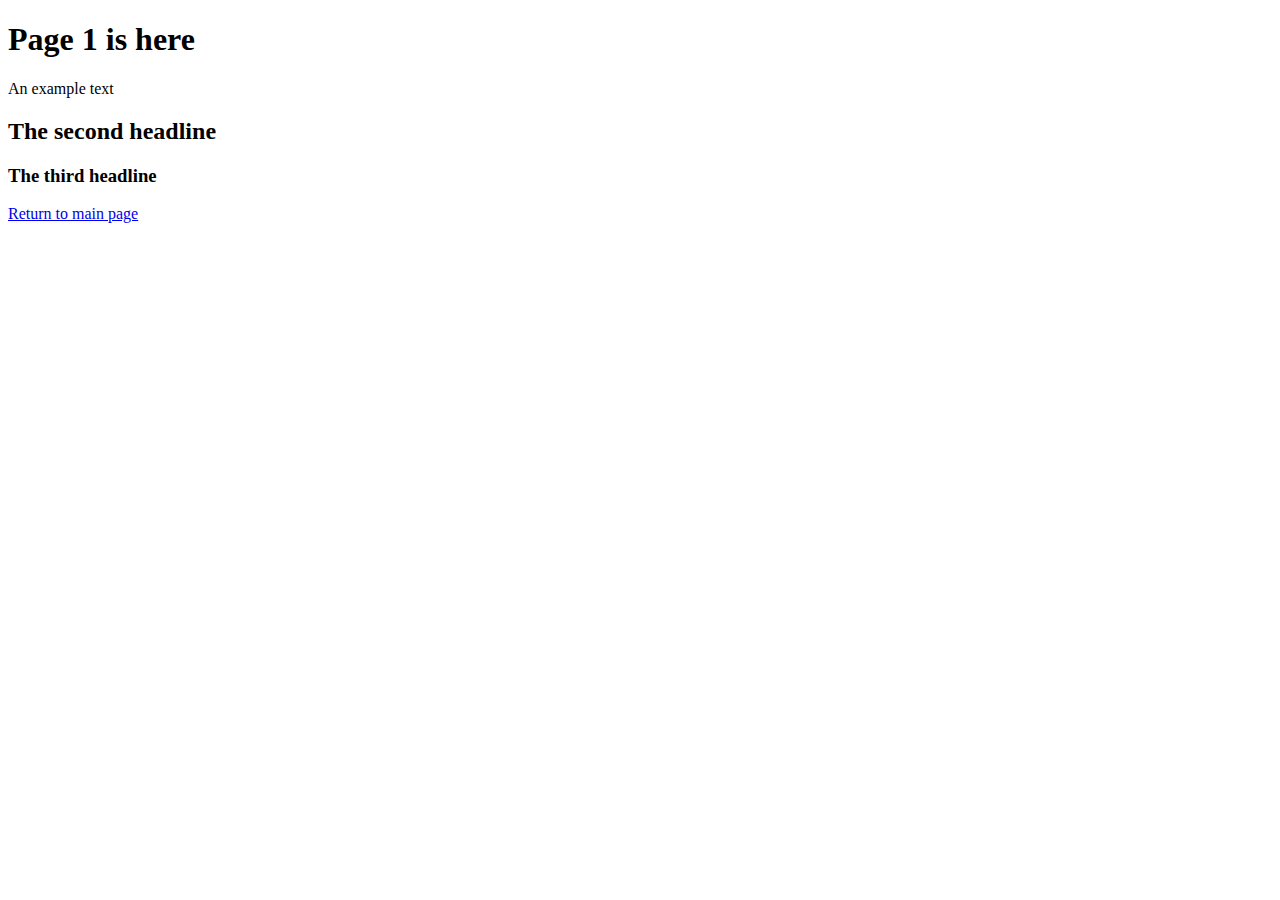
==== page_1.html @ c91a65ae "Added some headlines, text, and link to index.html" ====
<!DOCTYPE html>
<html>
    <head>
        <title>Page 1</title>
    </head>
    <body>
        <h1>Page 1 is here</h1>
        <p>
            An example text
        </p>

        <h2>The second headline</h2>

        <h3> The third headline</h3>

        <p><a href="index.html">Return to main page</a></p>
    </body>

</html>
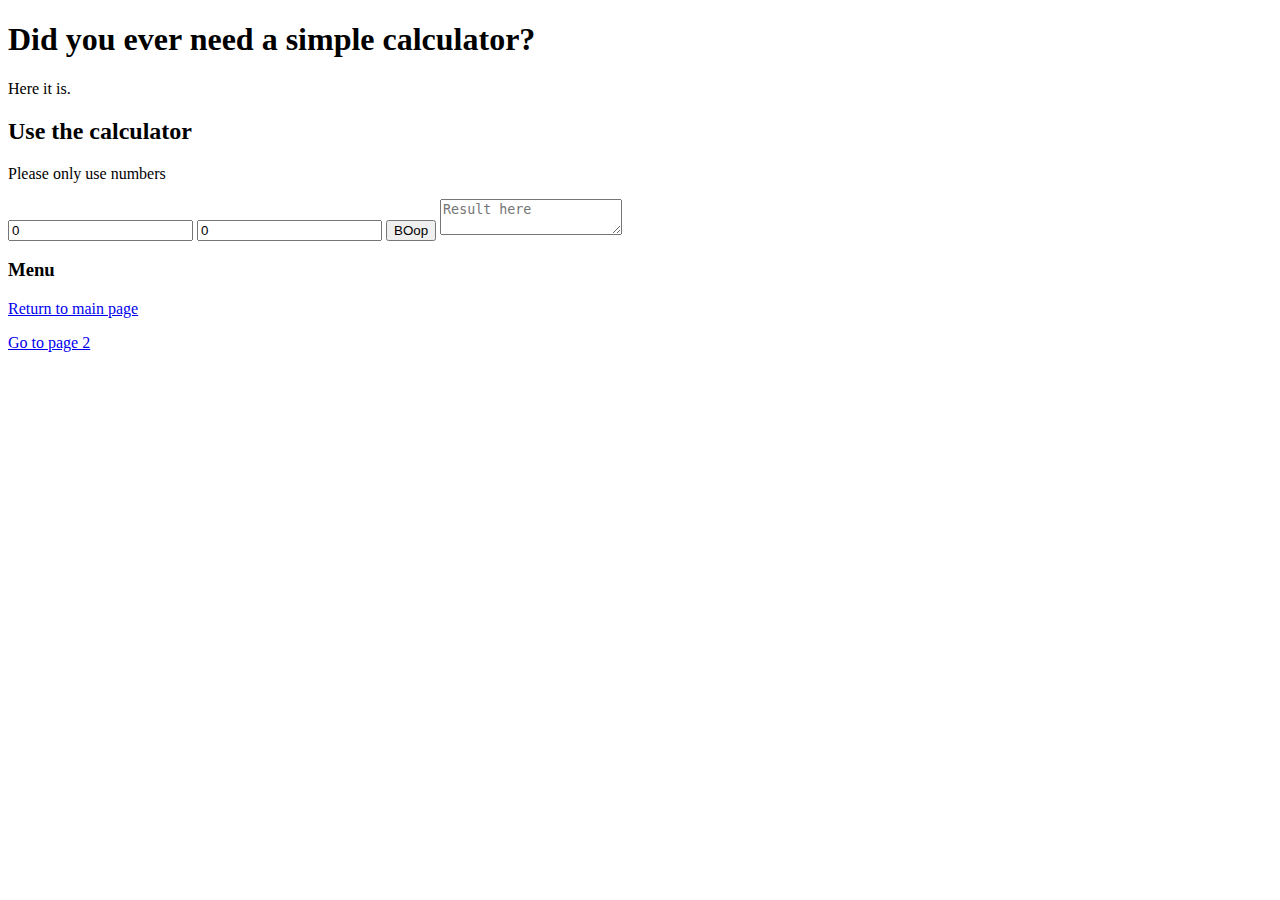
==== commit 4343fcfb: "Added input fields, button for simple calculator" ====
--- a/page_1.html
+++ b/page_1.html
@@ -1,19 +1,31 @@
 <!DOCTYPE html>
+
 <html>
     <head>
-        <title>Page 1</title>
+        <title>Welcome to page 1!</title>
     </head>
     <body>
-        <h1>Page 1 is here</h1>
+        <h1>Did you ever need a simple calculator?</h1>
         <p>
-            An example text
+            Here it is.
         </p>
 
-        <h2>The second headline</h2>
+        <h2>Use the calculator</h2>
 
-        <h3> The third headline</h3>
+        <p>Please only use numbers</p>
+
+        <input type="number" id="num1" value="0" placeholder="Input number" required>
+        <input type="number" id="num2" value="0" placeholder="Input number" required>
+        <button id="button1" type="button">BOop</button>
+        <textarea id="output" placeholder="Result here" readonly></textarea>
+
+        <script src="page_1.js"></script>       
+
+        <h3>Menu</h3>
 
         <p><a href="index.html">Return to main page</a></p>
+
+        <p><a href="page_2.html">Go to page 2</a></p>
     </body>
 
 </html>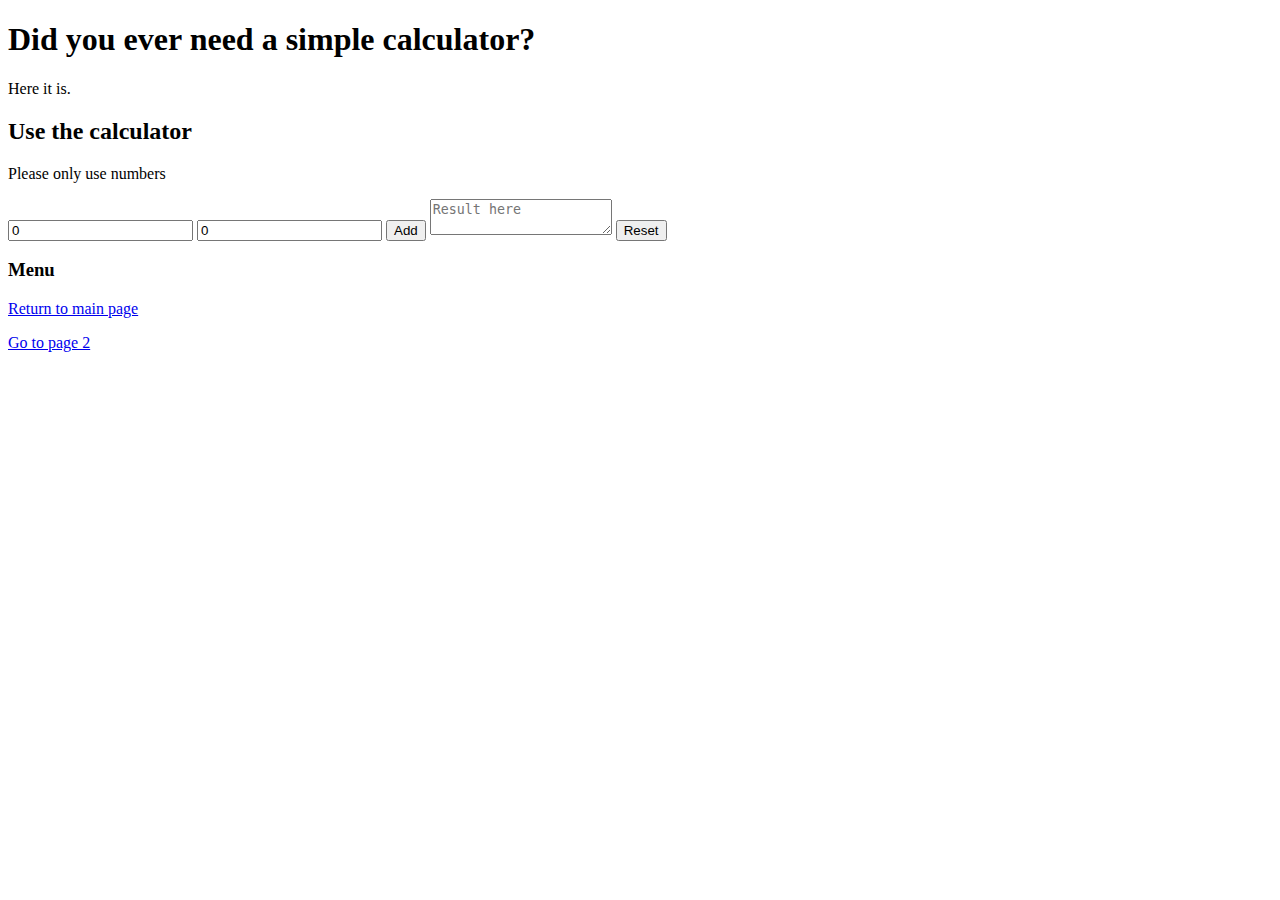
==== commit 8b017105: "Added reset button and renamed button to "Add"" ====
--- a/page_1.html
+++ b/page_1.html
@@ -16,8 +16,11 @@
 
         <input type="number" id="num1" value="0" placeholder="Input number" required>
         <input type="number" id="num2" value="0" placeholder="Input number" required>
-        <button id="button1" type="button">BOop</button>
+        <button id="button1" type="button">Add</button>
+
         <textarea id="output" placeholder="Result here" readonly></textarea>
+
+        <button id="button2" type="button">Reset</button>
 
         <script src="page_1.js"></script>       
 
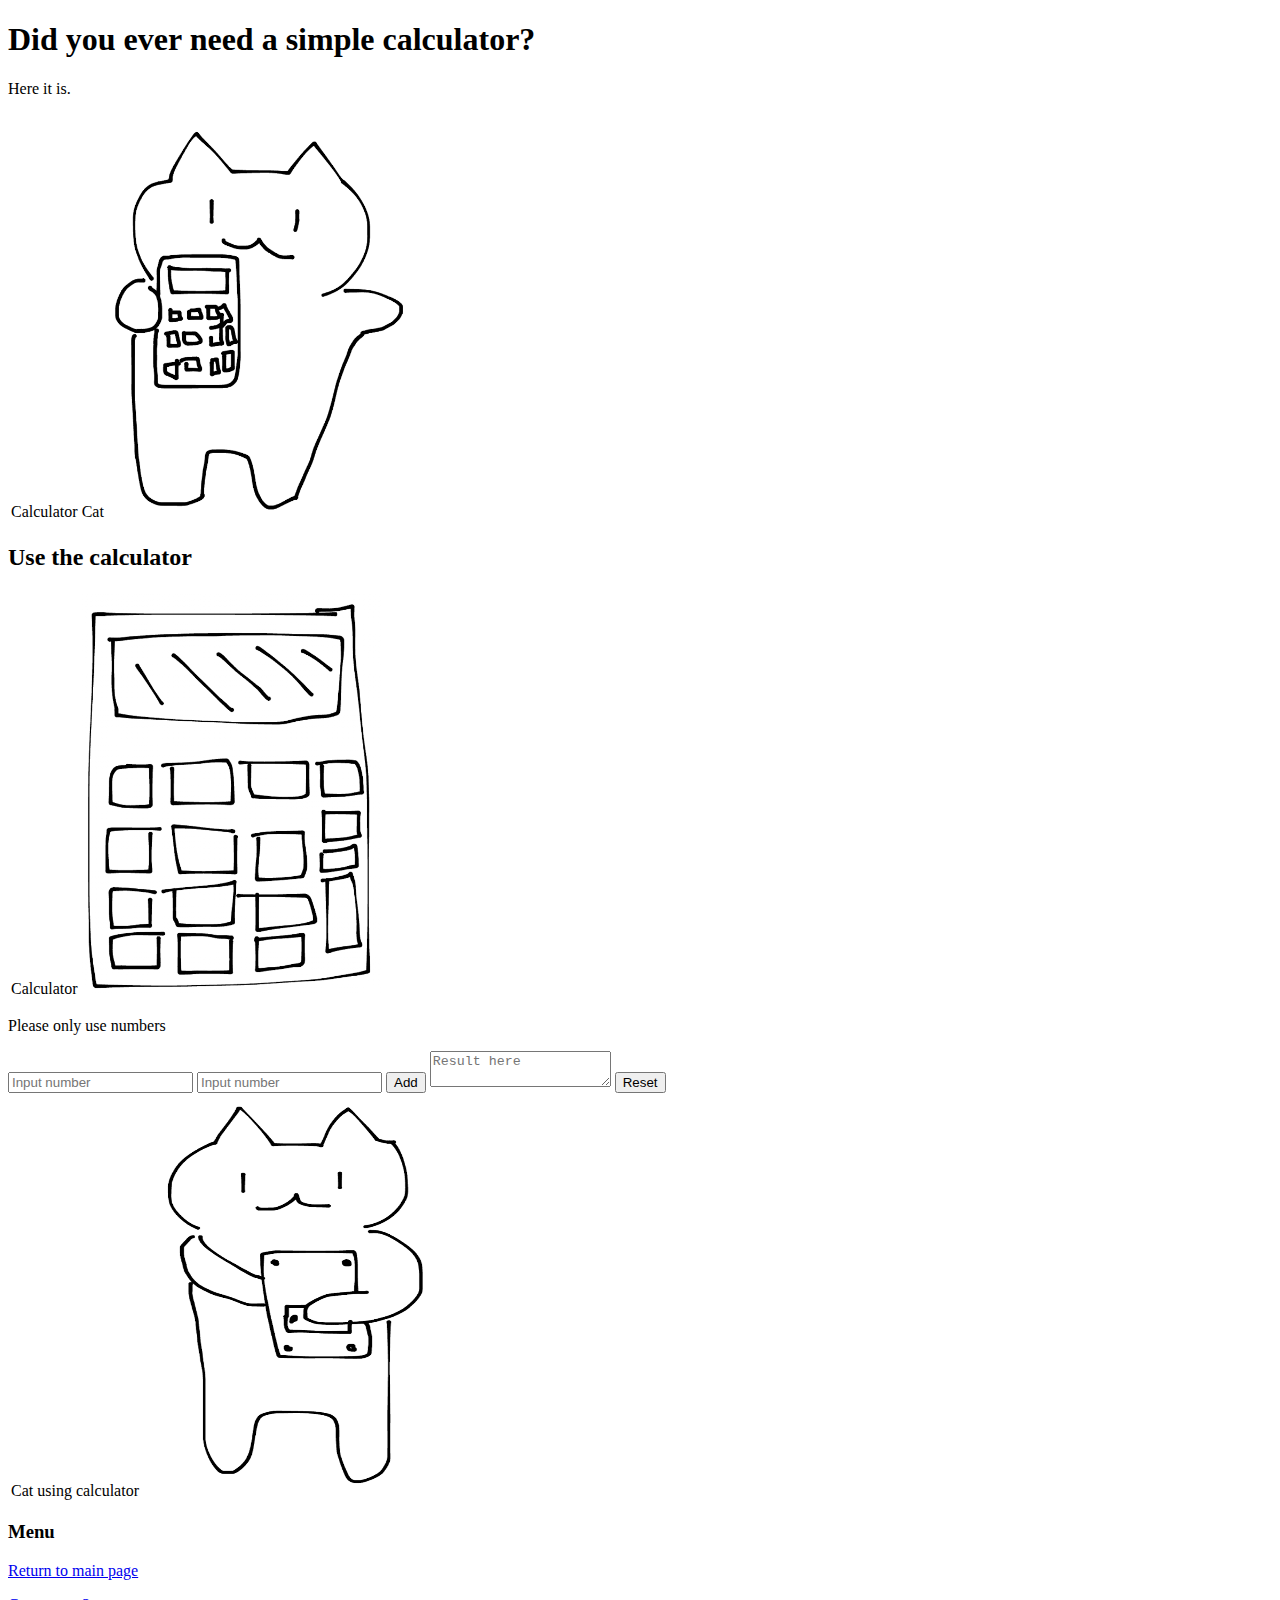
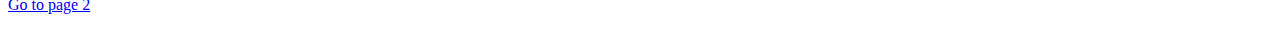
==== commit 34d293a9: "Added images to page1" ====
--- a/page_1.html
+++ b/page_1.html
@@ -10,7 +10,23 @@
             Here it is.
         </p>
 
+        <table>
+            <tr>
+                <td>
+                    Calculator Cat <img src="images/calculatorcat.png" width="300" height="400" alt="Standing cat holding a calculator towards you" title="Standing cat holding a calculator towards you">
+                </td>
+            </tr>
+        </table>
+
         <h2>Use the calculator</h2>
+
+        <table>
+            <tr>
+                <td>
+                   Calculator <img src="images/calculator.png" width="300" height="400" alt="Rectangle with several more smaller rectangles within it or a crudely drawn calculator" title="Crudely drawn calculator">
+                </td>
+            </tr>
+        </table>
 
         <p>Please only use numbers</p>
 
@@ -22,7 +38,15 @@
 
         <button id="button2" type="button">Reset</button>
 
-        <script src="page_1.js"></script>       
+        <script src="page_1.js"></script>     
+        
+        <table>
+            <tr>
+                <td>
+                    Cat using calculator <img src="images/calculatorusercat.png" width="300" height="400" alt="Standing cat using a calculator" title="Standing cat using a calculator">
+                </td>
+            </tr>
+        </table>
 
         <h3>Menu</h3>
 
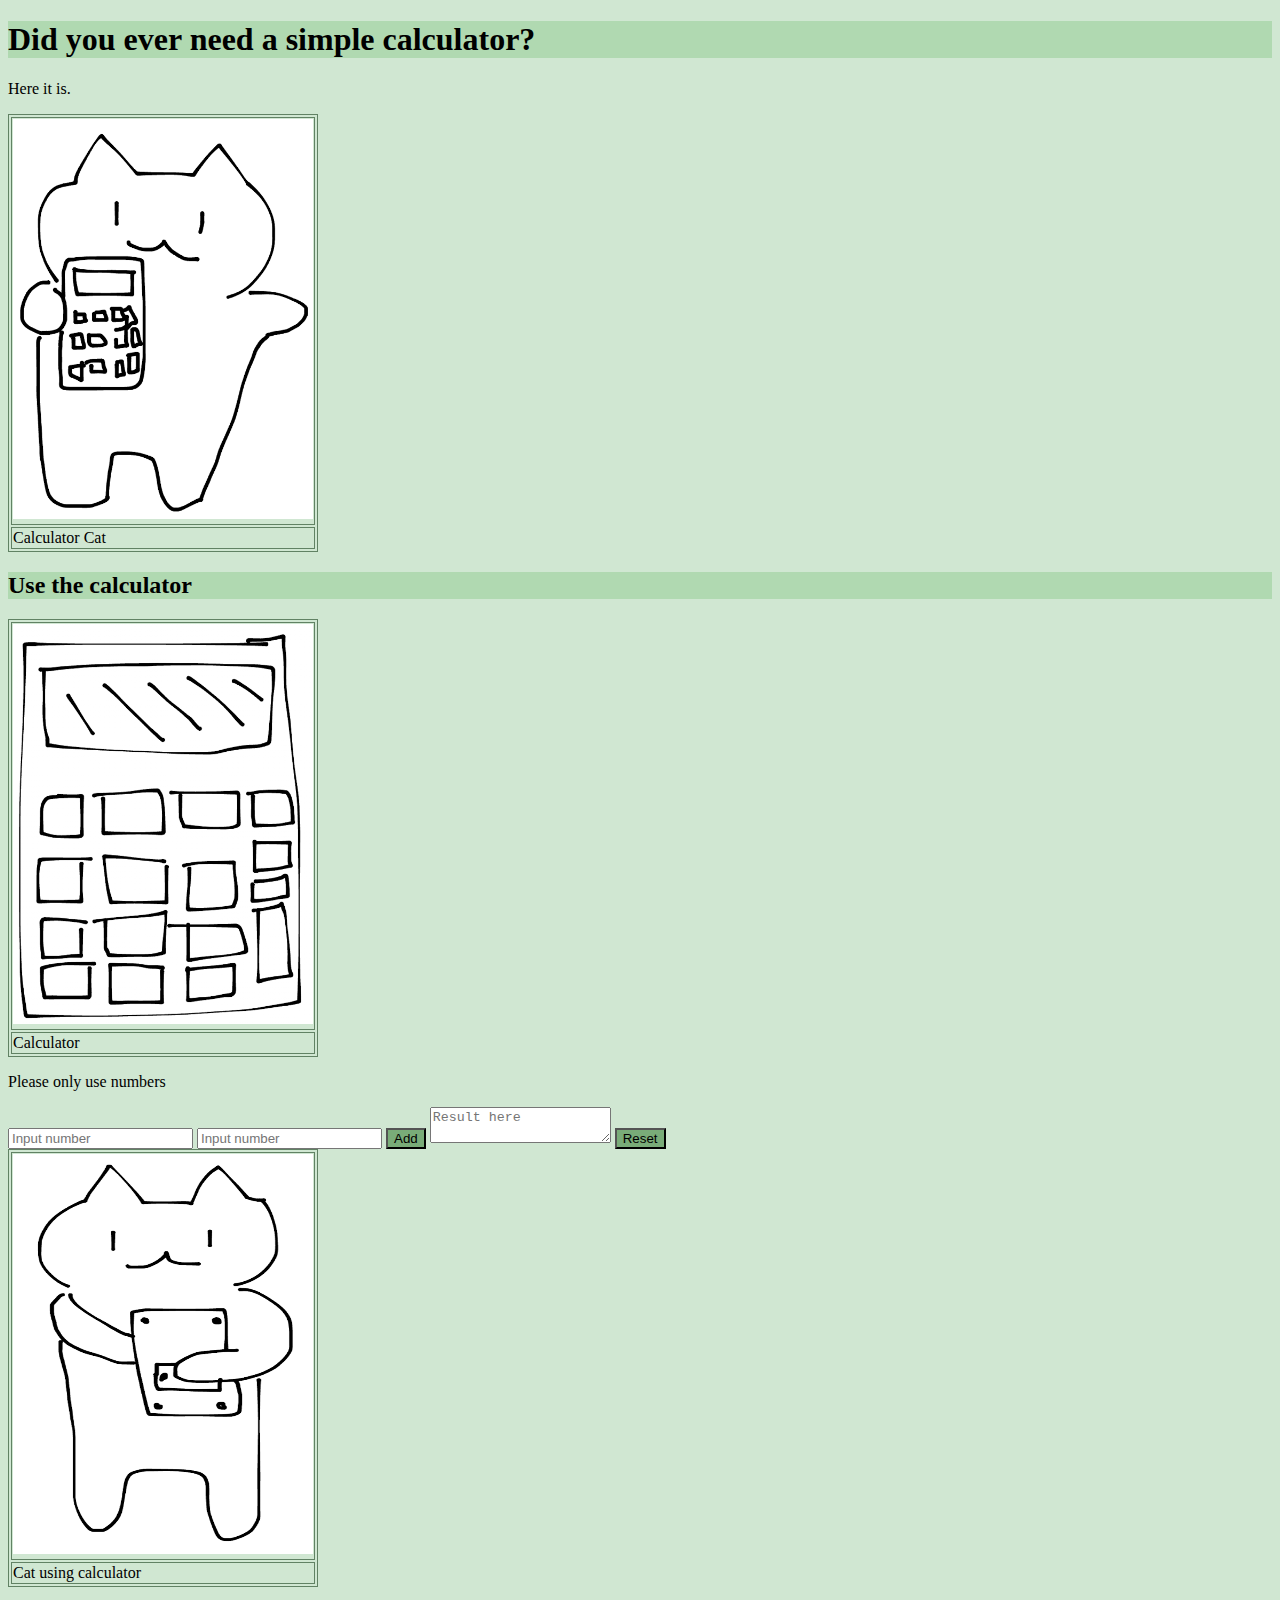
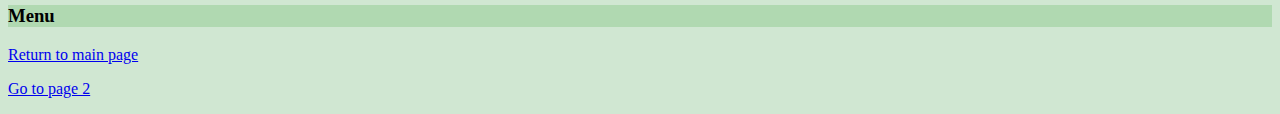
==== commit 74ac9d33: "Move text to different rows" ====
--- a/page_1.html
+++ b/page_1.html
@@ -1,7 +1,7 @@
 <!DOCTYPE html>
-
 <html>
     <head>
+        <link rel="stylesheet" href="style.css">
         <title>Welcome to page 1!</title>
     </head>
     <body>
@@ -13,8 +13,11 @@
         <table>
             <tr>
                 <td>
-                    Calculator Cat <img src="images/calculatorcat.png" width="300" height="400" alt="Standing cat holding a calculator towards you" title="Standing cat holding a calculator towards you">
+                    <img src="images/calculatorcat.png" width="300" height="400" alt="Standing cat holding a calculator towards you" title="Standing cat holding a calculator towards you">
                 </td>
+            </tr>
+            <tr>
+                <td>Calculator Cat</td>
             </tr>
         </table>
 
@@ -23,8 +26,11 @@
         <table>
             <tr>
                 <td>
-                   Calculator <img src="images/calculator.png" width="300" height="400" alt="Rectangle with several more smaller rectangles within it or a crudely drawn calculator" title="Crudely drawn calculator">
+                    <img src="images/calculator.png" width="300" height="400" alt="Rectangle with several more smaller rectangles within it or a crudely drawn calculator" title="Crudely drawn calculator">
                 </td>
+            </tr>
+            <tr>
+                <td>Calculator</td>
             </tr>
         </table>
 
@@ -43,8 +49,11 @@
         <table>
             <tr>
                 <td>
-                    Cat using calculator <img src="images/calculatorusercat.png" width="300" height="400" alt="Standing cat using a calculator" title="Standing cat using a calculator">
+                    <img src="images/calculatorusercat.png" width="300" height="400" alt="Standing cat using a calculator" title="Standing cat using a calculator">
                 </td>
+            </tr>
+            <tr>
+                <td>Cat using calculator</td>
             </tr>
         </table>
 
--- a/style.css
+++ b/style.css
@@ -0,0 +1,33 @@
+/*
+    palette : #618264 #79AC78 #B0D9B1 #D0E7D2 Dark to light greens
+*/
+
+table,
+td {
+    border: 1px solid #618264;
+}
+
+h1 {
+    background-color: #B0D9B1;
+}
+
+h2 {
+    background-color: #B0D9B1;
+}
+
+h3 {
+    background-color: #B0D9B1;
+}
+
+body {
+    background-color: #D0E7D2;
+}
+
+button {
+    background-color: #79AC78;
+}
+
+/* p {
+    font-size: 17px
+} */
+
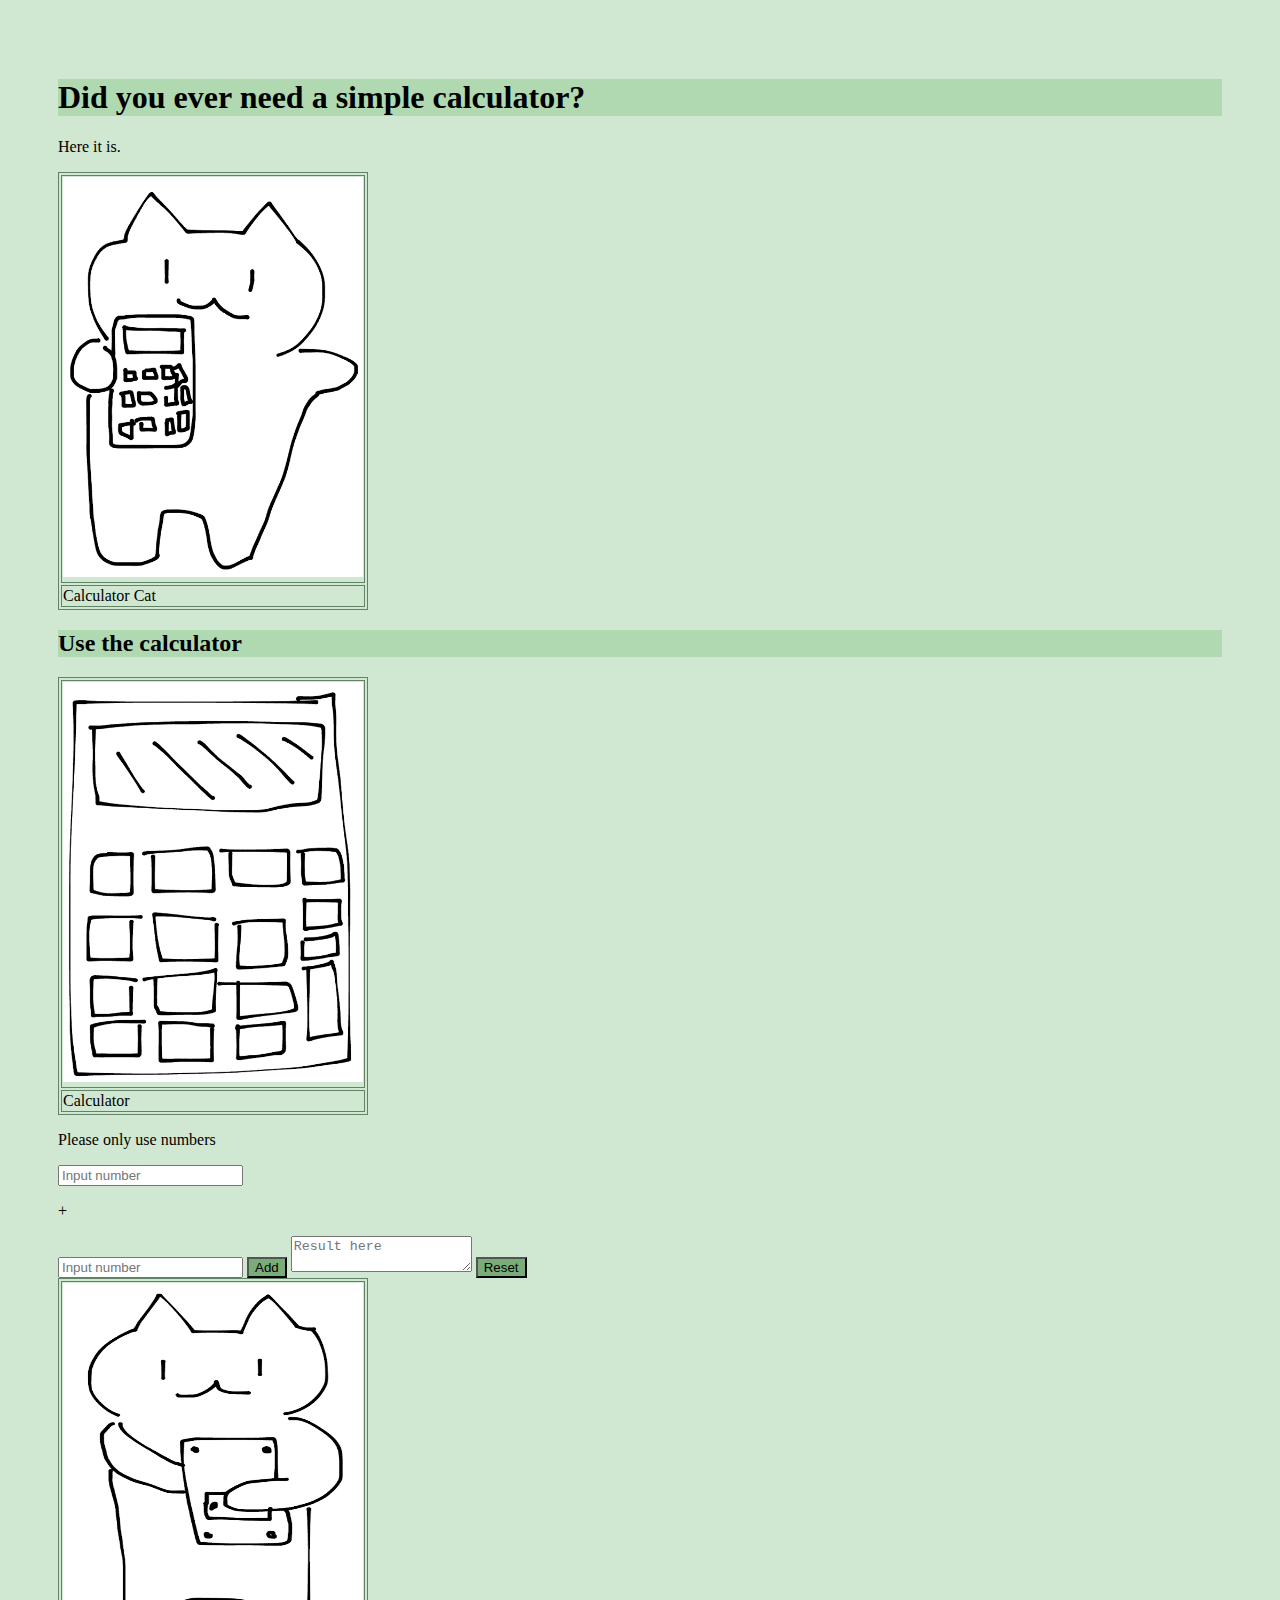
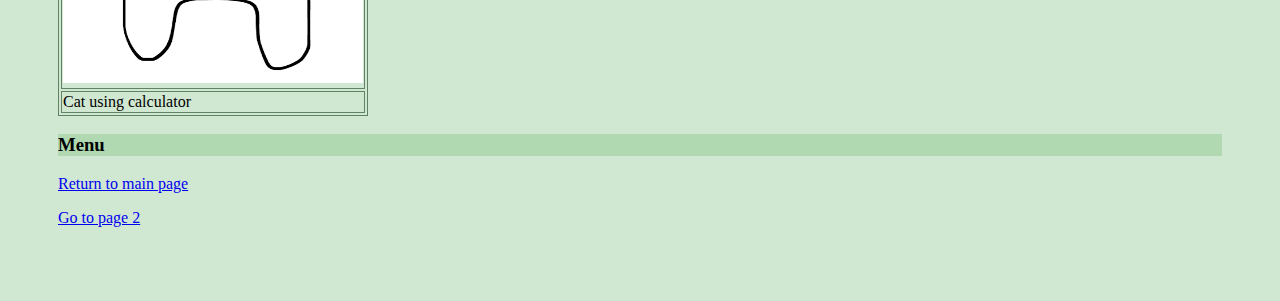
==== commit e67f3156: "add div container to calculator area" ====
--- a/page_1.html
+++ b/page_1.html
@@ -36,13 +36,17 @@
 
         <p>Please only use numbers</p>
 
-        <input type="number" id="num1" value="0" placeholder="Input number" required>
-        <input type="number" id="num2" value="0" placeholder="Input number" required>
-        <button id="button1" type="button">Add</button>
+        <div class="container">
+            <input type="number" id="num1" value="0" placeholder="Input number" required>
+            <p id="plusSign"> + </p>
+            <input type="number" id="num2" value="0" placeholder="Input number" required>
 
-        <textarea id="output" placeholder="Result here" readonly></textarea>
+            <button id="button1" type="button">Add</button>
 
-        <button id="button2" type="button">Reset</button>
+            <textarea id="output" placeholder="Result here" readonly></textarea>
+
+            <button id="button2" type="button">Reset</button>
+        </div>
 
         <script src="page_1.js"></script>     
         
@@ -63,5 +67,4 @@
 
         <p><a href="page_2.html">Go to page 2</a></p>
     </body>
-
 </html>--- a/style.css
+++ b/style.css
@@ -21,6 +21,7 @@
 
 body {
     background-color: #D0E7D2;
+    padding: 50px;
 }
 
 button {
